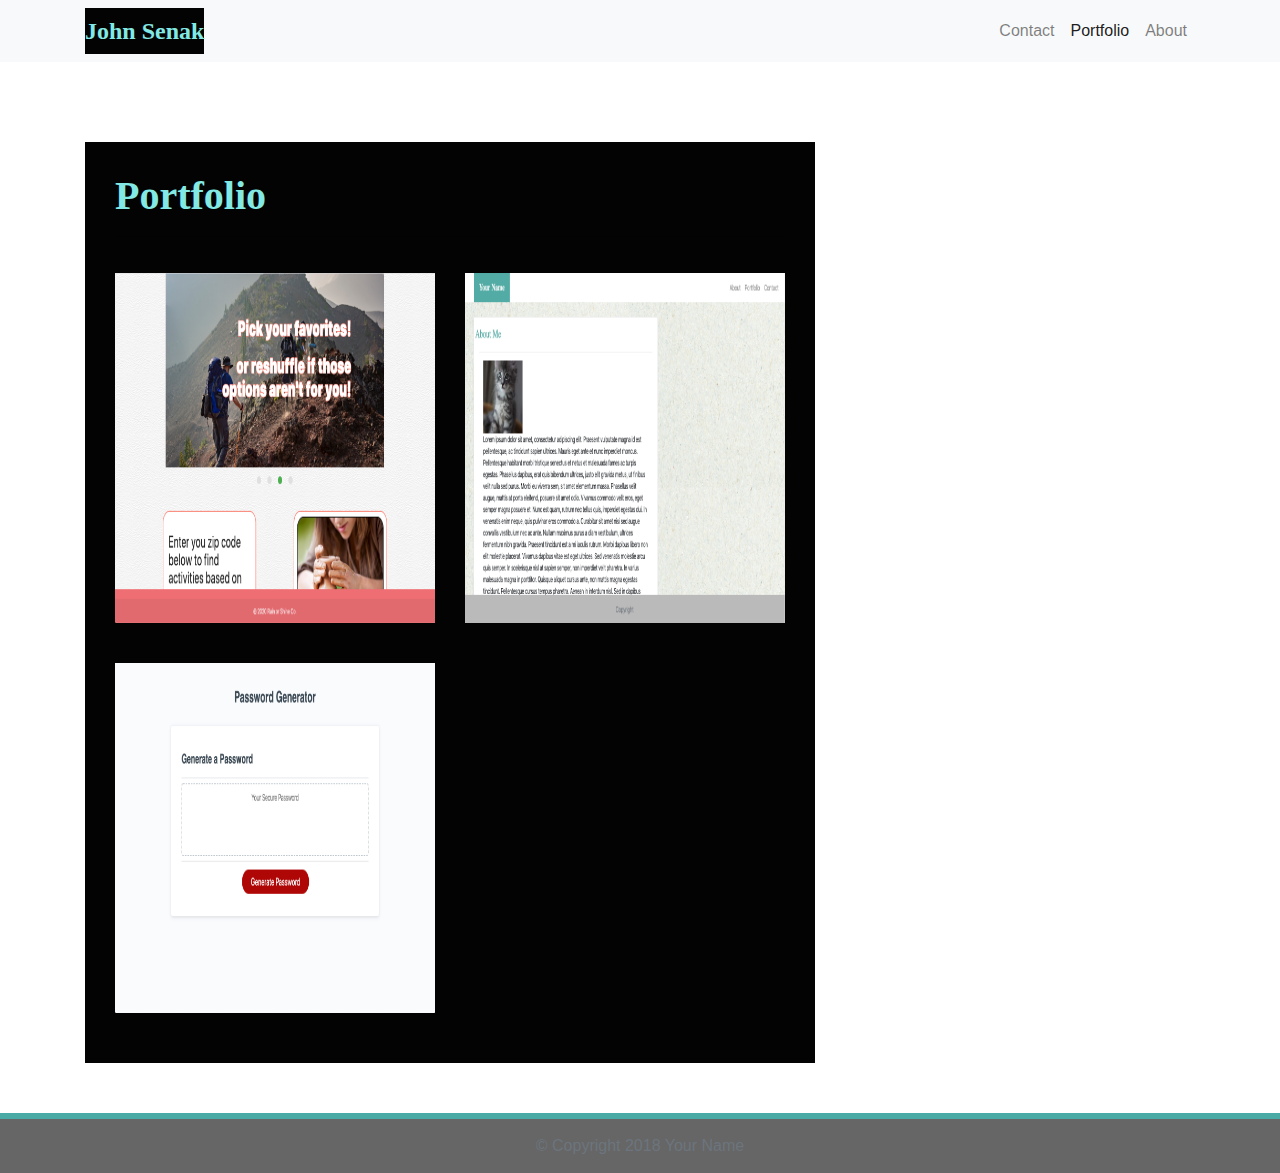
==== portfolio.html @ d0fb00c3 "Merge pull request #1 from j-senak/workbranch" ====
<!DOCTYPE html>
<html lang="en-us">

<head>

  <meta charset="UTF-8">
  <meta name="viewport" content="width=device-width, initial-scale=1.0">
  <meta http-equiv="X-UA-Compatible" content="ie=edge">

  <title>Bootstrap Basic Portfolio</title>

  <!-- Boostrap Stylesheet -->
  <link rel="stylesheet" href="https://maxcdn.bootstrapcdn.com/bootstrap/4.0.0/css/bootstrap.min.css">
  <!-- Our own CSS stylesheet -->
  <link rel="stylesheet" href="./assets/CSS/styles.css" media="screen">

</head>

<body>
    <nav class="navbar navbar-expand-lg navbar-light bg-light">
        <div class="container">
          <!-- Brand and toggle get grouped for better mobile display -->
          <a class="navbar-brand" href="index.html" id="logo">John Senak</a>
          <button class="navbar-toggler" type="button" data-toggle="collapse" data-target="#navbarTogglerDemo01"
            aria-controls="navbarTogglerDemo01" aria-expanded="false" aria-label="Toggle navigation">
            <span class="navbar-toggler-icon"></span>
          </button>
          <!-- Collect the nav links, forms, and other content for toggling -->
          <div class="collapse navbar-collapse" id="navbarTogglerDemo01">
            <ul class="navbar-nav ml-auto mt-2 mt-lg-0">
              <li class="nav-item">
                <a class="nav-link" href="contact.html">Contact</a>
              </li>
              <li class="nav-item active">
                <a class="nav-link" href="portfolio.html">Portfolio</a>
              </li>
              <li class="nav-item">
                <a class="nav-link" href="index.html">About</a>
              </li>
            </ul>
          </div>
          <!-- /.navbar-collapse -->
        </div>
        <!-- /.container -->
      </nav>
      <!-- End of navbar -->

  <!-- Start of container -->
  <div class="container">
    <main class="row">
      <div class="col-md-8">
        <article class="block">
          <h1 class="block-header">Portfolio</h1>
          <hr />
          <div class="row">
            <div class="col-sm-6 col-md-12 col-lg-6">
              <a href="https://fmiusov.github.io/Rise-and-Shine/">
              <img class="img-fluid port-image" src="./assets/screenshots/Screen Shot 2020-03-20 at 7.48.14 PM.png" alt="">
              </a>
            </div>
            <div class="col-sm-6 col-md-12 col-lg-6">
              <a href="https://j-senak.github.io/homework2/">
              <img class="img-fluid port-image" src="./assets/screenshots/Screen Shot 2020-03-20 at 8.03.01 PM.png" alt="">
              </a>
            </div>
          </div>
          <div class="row">
            <div class="col-sm-6 col-md-12 col-lg-6">
              <a href=" https://j-senak.github.io/homework3/">
              <img class="img-fluid port-image" src="./assets/screenshots/Screen Shot 2020-03-20 at 8.07.54 PM.png" alt="">
              </a>
            </div>
        </article>
      </div>
    </main>
  </div>
  <!-- End of container -->

  <!-- Start of footer -->
  <footer class="footer">
    <div class="two-toned-footer-color"></div>
    <p class="text-muted text-muted-footer text-center">
      &copy; Copyright 2018 Your Name
    </p>
  </footer>
  <!-- End of footer -->

  <!-- jQuery CDN -->
  <script type="text/javascript" src="https://cdnjs.cloudflare.com/ajax/libs/jquery/3.2.1/jquery.min.js"></script>

  <!-- Bootstrap CDN -->
  <script src="https://maxcdn.bootstrapcdn.com/bootstrap/4.0.0/js/bootstrap.min.js"></script></script>

</body>

</html>
---- assets/CSS/styles.css ----
/* --- STYLES FOR ALL PAGES --- */
body {
  /* Typography */
  font-family: Arial, "Helvetica Neue", Helvetica, sans-serif;

  /* Visual */
  background-image: url("https://cdn.dribbble.com/users/211312/screenshots/5967511/artboard_2-100.jpg");
}

html {
  /* Positioning */
  position: relative;

  /* Box-model */
  min-height: 100%;
}

/* add space for fixed nav */
main {
  margin: 80px 0;
}

/* create styles for use for all white main boxes */
.block {
  background-color: #030303;

  padding: 30px;
  margin-bottom: 30px;
}

.block-header {
  /* Typography */
  color: rgb(130, 233, 228);
  font-family: Georgia, Times, "Times New Roman", serif;
  font-weight: bold;
}

/* NAV START */
#logo {
  font-family: Georgia, Times, "Times New Roman", serif;

  /* Typography */
  font-size: 24px;
  font-weight: bold;
  color: rgb(130, 233, 228);

  /* Visual */
  background: #030303;
}

/* override bootstrap hover color and border */
.navbar-default .navbar-nav > li > a:hover {
  color: #4aaaa5;
}

.navbar {
  background: rgba(255, 255, 255, 0.445);
  border: none;
}

/* media query for nav background color change */
@media only screen and (max-width: 767px) {
  .navbar-header {
    background-color: #4aaaa5;
  }
}
/* END NAV */


/* CONNECT W/ ME CSS */
.connect-header {
  /* Typography */
  font-size: 25px;
}

.connect-photo {
  /* Box-model */
  width: 55px;
  height: 55px;
}

#images {
  /* Box-model */
  padding-top: 15px;

  /* Typography */
  text-align: center;
}
/* END CONNECT W/ ME */


/* BEGIN FOOTER */
.footer {
  /* Positioning */
  position: absolute;
  bottom: 0;

  /* Box-model */
  width: 100%;
  height: 60px;

  /* Visual */
  background-color: #666;
}

.text-muted-footer {
  /* Box-model */
  margin-top: 15px;

  /* Typography */
  color: #fff;
}

.two-toned-footer-color {
  /* Box-model */
  height: 6px;
  padding-top: 3px;

  /* Visual */
  background-color: #4aaaa5;
}
/* END FOOTER */
/* --- END STYLES FOR ALL PAGES --- */

/* --- PAGE-SPECIFIC STYLES --- */
/* ABOUT-ME PAGE */
.about-me-header {
  /* Positioning */
  margin-bottom: 33px;
  font-family: Georgia, Times, "Times New Roman", serif;

  /* Typography */
  font-size: 32px;
  font-weight: bold;
  color: #4aaaa5;
}

p {
  color: #fff;
}

ul {
  color: #fff;
}

#about-image {
  /* Positioning */
  float: left;

  /* Box-model */
  width: 200px;
  margin: 0 20px 10px 0;
}
/* END ABOUT-ME PAGE */


/* PORTFOLIO PAGE */
.port-image {
  margin: 20px auto;
  width: 350px;
  height: 350px;
}

/* END PORTFOLIO PAGE */


/* CONTACT FORM PAGE  */
.form-control {
  /* give input boxes right angles */
  border-radius: 0;

  /* keep from horizontally resizing text area */
  min-width: 100%;
  max-width: 100%;
}

.submit-btn {
  /* Box-model */
  padding: 15px 30px;
  font-size: 16px;
  font-weight: lighter;

  /* Typography */
  color: #fff;

  /* Visual */
  background-color: #4aaaa5;
  border: 0;
}

.submit-btn:hover {
  opacity: .7;
}

.control-label {
  color: #fff;
}

/* END CONTACT FORM PAGE */
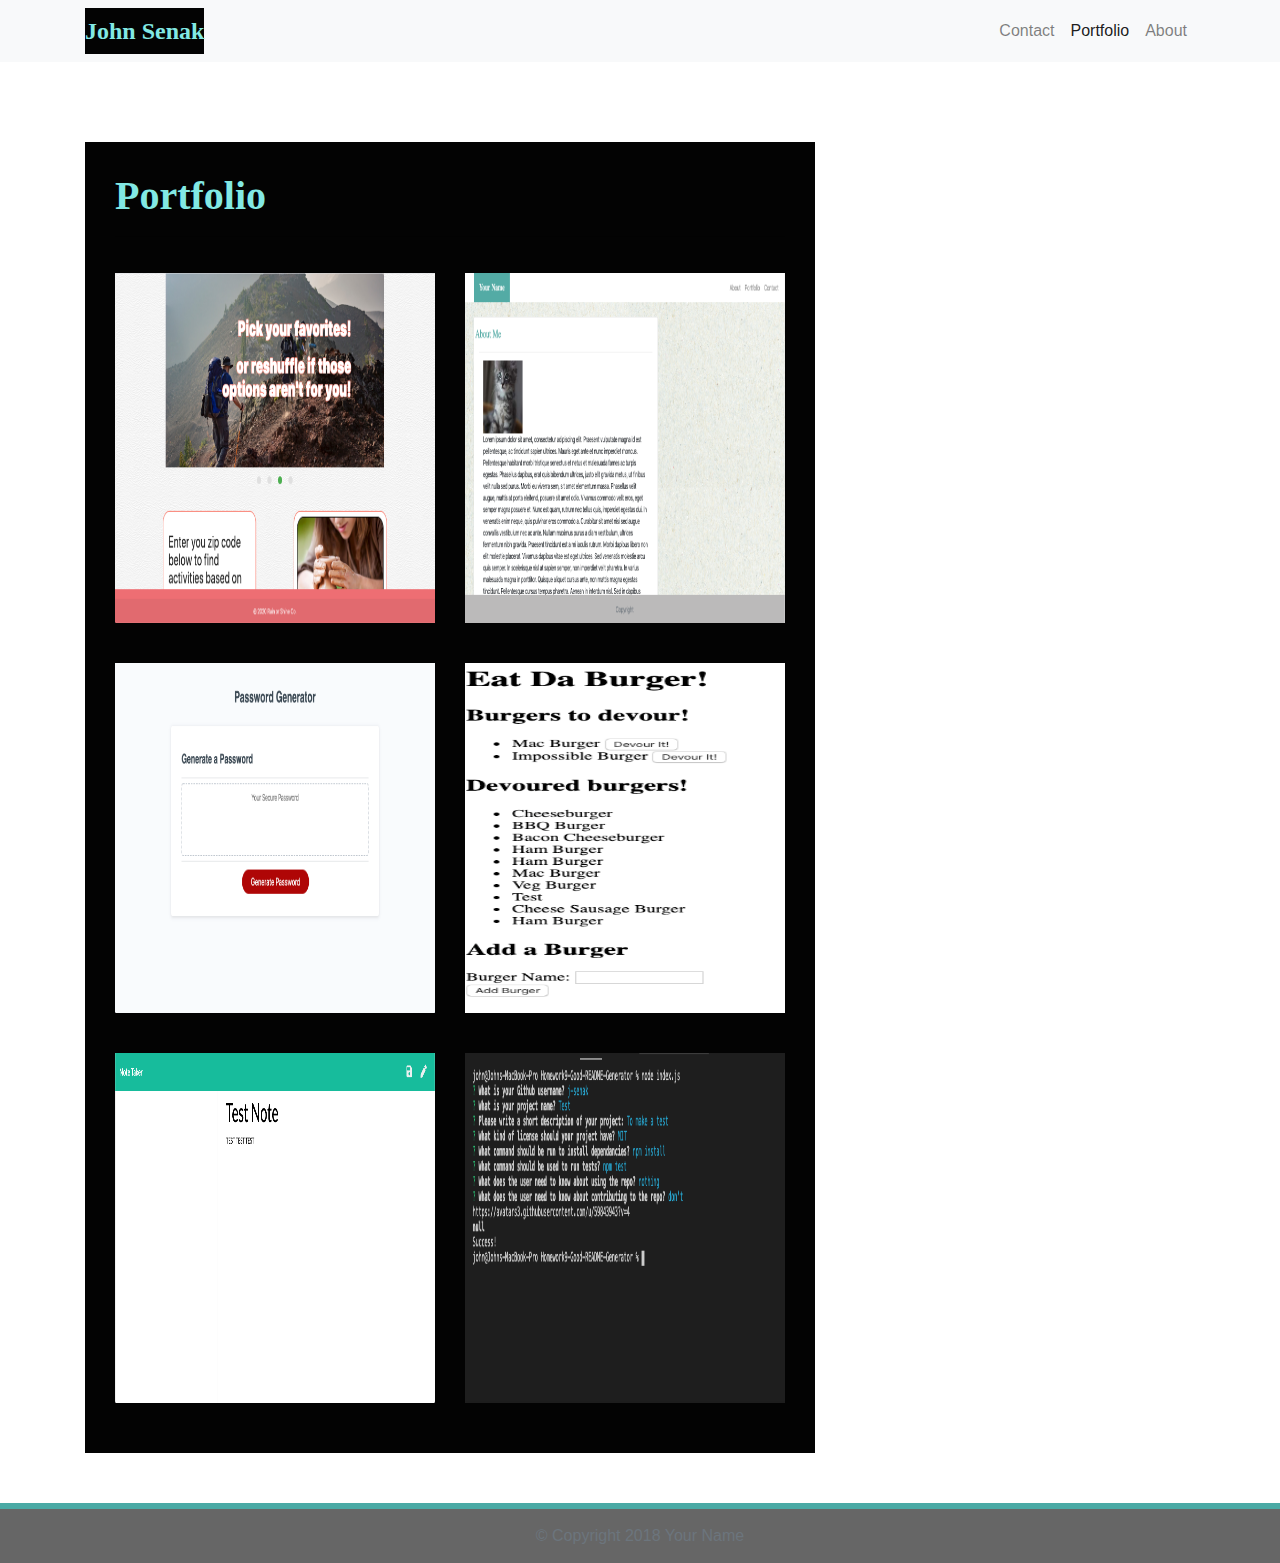
==== commit 0f43eb6f: "Merge pull request #2 from j-senak/workbranch" ====
--- a/portfolio.html
+++ b/portfolio.html
@@ -54,7 +54,7 @@
           <hr />
           <div class="row">
             <div class="col-sm-6 col-md-12 col-lg-6">
-              <a href="https://fmiusov.github.io/Rise-and-Shine/">
+              <a href="https://j-senak.github.io/Rain-or-Shine/">
               <img class="img-fluid port-image" src="./assets/screenshots/Screen Shot 2020-03-20 at 7.48.14 PM.png" alt="">
               </a>
             </div>
@@ -66,10 +66,29 @@
           </div>
           <div class="row">
             <div class="col-sm-6 col-md-12 col-lg-6">
-              <a href=" https://j-senak.github.io/homework3/">
+              <a href="https://j-senak.github.io/homework3/">
               <img class="img-fluid port-image" src="./assets/screenshots/Screen Shot 2020-03-20 at 8.07.54 PM.png" alt="">
               </a>
             </div>
+              <div class="col-sm-6 col-md-12 col-lg-6">
+                <a href="https://immense-plains-29626.herokuapp.com/">
+                <img class="img-fluid port-image" src="assets/screenshots/Screen Shot 2020-04-10 at 9.36.55 PM.png" alt="">
+                </a>
+            </div>
+          </div>
+          <div class="row">
+            <div class="col-sm-6 col-md-12 col-lg-6">
+              <a href="https://homework11-note-taker.herokuapp.com/">
+              <img class="img-fluid port-image" src="assets/screenshots/Screen Shot 2020-04-03 at 10.42.59 PM.png" alt="">
+              </a>
+            </div>
+              <div class="col-sm-6 col-md-12 col-lg-6">
+                <a href="https://j-senak.github.io/Homework9-Good-README-Generator/">
+                <img class="img-fluid port-image" src="assets/screenshots/Screen Shot 2020-04-17 at 12.55.56 AM.png" alt="">
+                </a>
+            </div>
+            </div>
+          </div>
         </article>
       </div>
     </main>
